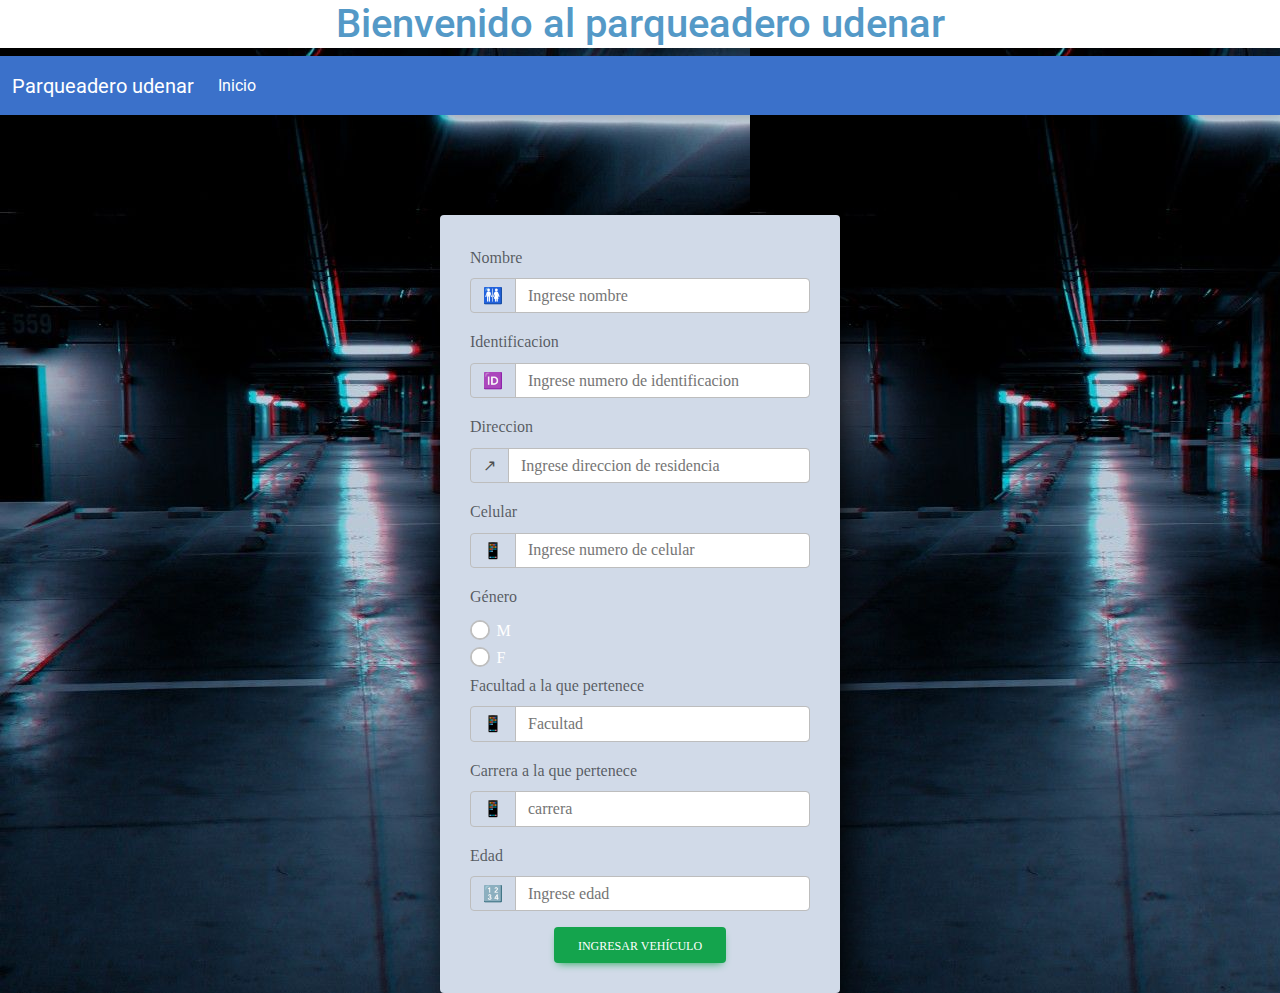
==== docente.html @ da69ce61 "Pagina web Ver1" ====
<!DOCTYPE html>
<html>
<head>
	<meta charset="utf-8">
	<meta name="viewport" content="width=device-width, initial-scale=1">
	<title>Docente</title>
	<!-- MDB icon -->
    <link rel="icon" href="img/mdb-favicon.ico" type="image/x-icon" />
    <!-- Font Awesome -->
    <link
      rel="stylesheet"
      href="https://cdnjs.cloudflare.com/ajax/libs/font-awesome/6.0.0/css/all.min.css"
    />
    <!-- Google Fonts Roboto -->
    <link
      rel="stylesheet"
      href="https://fonts.googleapis.com/css2?family=Roboto:wght@300;400;500;700;900&display=swap"
    />
    <!-- MDB -->
    <link rel="stylesheet" href="css/mdb.min.css" />
  </head>
  <link rel="stylesheet" type="text/css" href="css/bootstrap.min.css">
  <script src="https://cdn.jsdelivr.net/npm/@popperjs/core@2.11.6/dist/umd/popper.min.js" integrity="sha384-oBqDVmMz9ATKxIep9tiCxS/Z9fNfEXiDAYTujMAeBAsjFuCZSmKbSSUnQlmh/jp3" crossorigin="anonymous"></script>
  <script type="text/javascript" src="js/bootstrap.min.js"></script>
  <link rel="stylesheet" type="text/css" href="estilos.css">

  <link rel="preconnect" href="https://fonts.googleapis.com">
<link rel="preconnect" href="https://fonts.gstatic.com" crossorigin>
<link rel="stylesheet" type="text/css" href="estilos.css">
</head>
<body>
	<h1 align="center">Bienvenido al parqueadero udenar</h1>
 		<form method="post" action="#">

 			<nav class="navbar navbar-expand-lg navbar navbar-dark bg-primary">
			<div class="container-fluid">
			<a class="navbar-brand" href="#">Parqueadero udenar </a>
			<button class="navbar-toggler" type="button" data-bs-toggle="collapse" data-bs-target="#navbarNav"
				aria-controls="navbarNav" aria-expanded="false" aria-label="Toggle navigation">
				<span class="navbar-toggler-icon"></span>
			</button>
			<div class="collapse navbar-collapse" id="navbarNav">
				<ul class="navbar-nav">
					<li class="nav-item">
						<a class="nav-link active" aria-current="page" href="index.html">Inicio</a>
					</li>
					
						
					</li>
				</ul>
			</div>
		</div>
	</nav>
 		</form>

 			<form class="form-registro">
						<label for="nombre" class="form-label ">Nombre</label>
						<div class="input-group mb-3">
							<span class="input-group-text" id="basic-addon1">🚻</span>
							<input type="text" id="nombre" name="nombre" class="form-control" placeholder="Ingrese nombre"
								aria-label="nombre" aria-describedby="basic-addon1">
						</div>
						<label for="iden" class="form-label">Identificacion</label>
						<div class="input-group mb-3">
							<span class="input-group-text" id="basic-addon1">🆔</span>
							<input type="number" id="iden" name="iden" class="form-control"
								placeholder="Ingrese numero de identificacion" aria-label="iden"
								aria-describedby="basic-addon1">
						</div>
						<label for="dir" class="form-label">Direccion</label>
						<div class="input-group mb-3">
							<span class="input-group-text" id="basic-addon1">↗</span>
							<input type="text" id="dir" name="dir" class="form-control"
								placeholder="Ingrese direccion de residencia" aria-label="dir"
								aria-describedby="basic-addon1">
						</div>

						<label for="cel" class="form-label">Celular</label>
						<div class="input-group mb-3">
							<span class="input-group-text" id="basic-addon1">📱</span>
							<input type="number" id="cel" name="cel" class="form-control"
								placeholder="Ingrese numero de celular" aria-label="cel" aria-describedby="basic-addon1">
						</div>

						<label for="gen" class="form-label">Género</label>
						<div class="form-check">
							<input class="form-check-input" type="radio" name="gen" id="gen" value="M">
							<label class="form-check-label" for="gen">
								M
							</label>
						</div>
						<div class="form-check">
							<input class="form-check-input" type="radio" name="gen" id="gen2" value="F">
							<label class="form-check-label" for="gen2">
								F
							</label>
						</div>

						<label for="iden" class="form-label">Facultad a la que pertenece</label>
						<div class="input-group mb-3">
							<span class="input-group-text" id="basic-addon1">📱</span>
							<input type="number" id="iden" name="iden" class="form-control"
								placeholder="Facultad" aria-label="iden"
								aria-describedby="basic-addon1">
						</div>

						<label for="iden" class="form-label">Carrera a la que pertenece</label>
						<div class="input-group mb-3">
							<span class="input-group-text" id="basic-addon1">📱</span>
							<input type="number" id="iden" name="iden" class="form-control"
								placeholder="carrera" aria-label="iden"
								aria-describedby="basic-addon1">
						</div>

						<label for="ed" class="form-label">Edad</label>
						<div class="input-group mb-3">
							<span class="input-group-text" id="basic-addon1">🔢</span>
							<input type="text" id="ed" name="ed" class="form-control" placeholder="Ingrese edad"
								aria-label="ed" aria-describedby="basic-addon1">
						</div>
						<div class="d-flex justify-content-center">
							<button type="button" class="btn btn-success" onclick="formulario()">Ingresar vehículo</button>
						</div>
					</form>

</body>
</html>
---- estilos.css ----
h1{
		

text-align:center;
color: #5499C7 ;
background: white;
}
body{
		background-image: url(parqueadero2.jpg);
		

	}

*{
		margin: 0;
		padding: 0;
		box-sizing: border-box; 
	}

	.form-registro{

		width: 400px;
		background: #D1DAE8;
		padding: 30px;
		margin: auto;
		margin-top: 100px;
		border-radius:4px;
		font-family: 'calibri';
		color: white ;
		box-shadow: 7px 13px 37px #000 ;
	}
	.card-title{
		text-align:center;
		color: #1D3250 ;
		font-family: 'Permanent Marker', cursive;
	}
	.sex{
		color: black;

	}
---- estilos.css ----
h1{
		

text-align:center;
color: #5499C7 ;
background: white;
}
body{
		background-image: url(parqueadero2.jpg);
		

	}

*{
		margin: 0;
		padding: 0;
		box-sizing: border-box; 
	}

	.form-registro{

		width: 400px;
		background: #D1DAE8;
		padding: 30px;
		margin: auto;
		margin-top: 100px;
		border-radius:4px;
		font-family: 'calibri';
		color: white ;
		box-shadow: 7px 13px 37px #000 ;
	}
	.card-title{
		text-align:center;
		color: #1D3250 ;
		font-family: 'Permanent Marker', cursive;
	}
	.sex{
		color: black;

	}
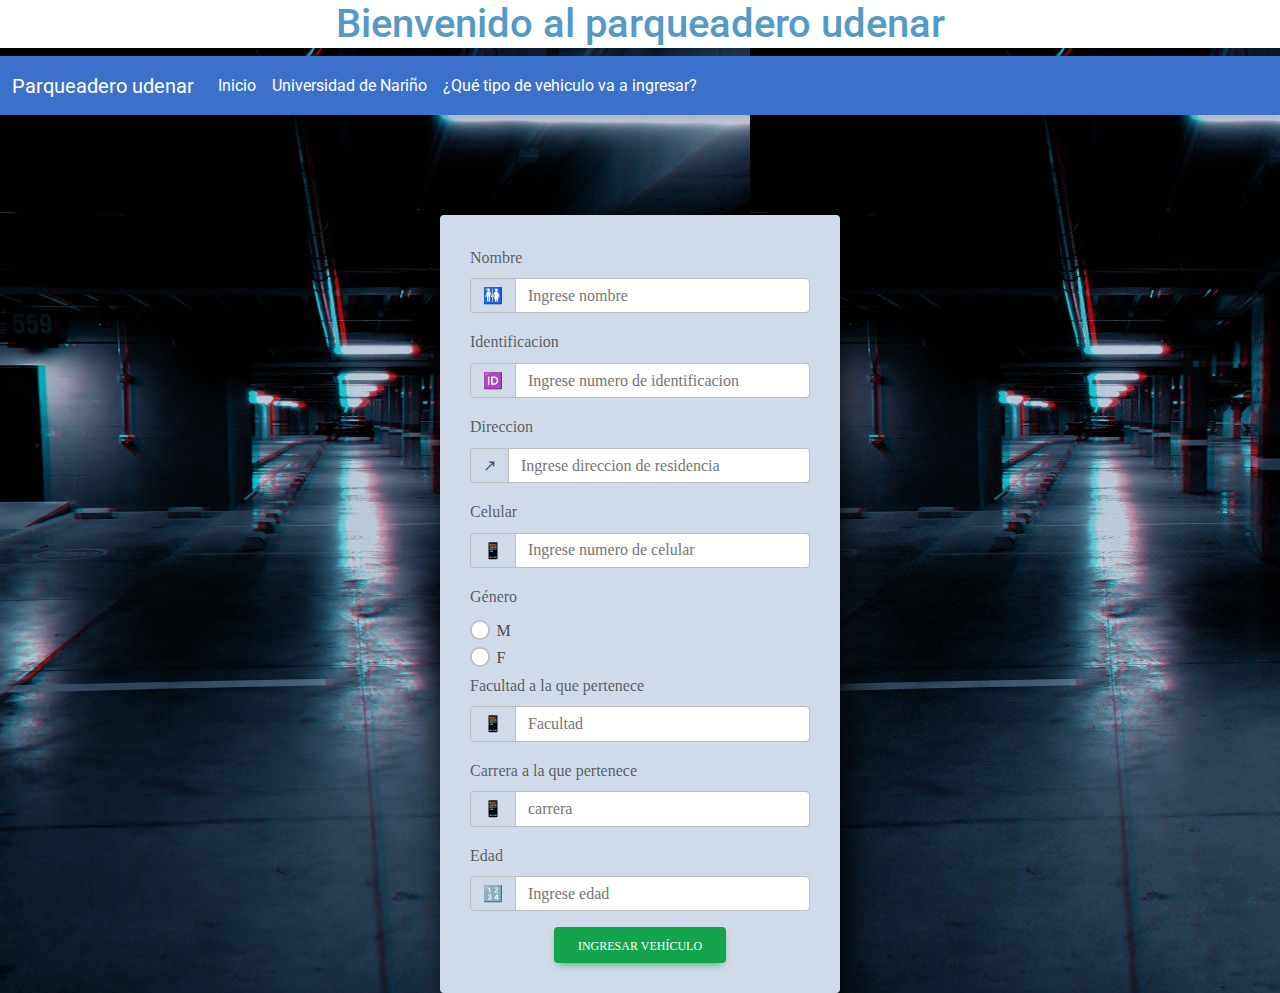
==== commit ae6b4661: "Pagina web ver4" ====
--- a/docente.html
+++ b/docente.html
@@ -33,24 +33,32 @@
  		<form method="post" action="#">
 
  			<nav class="navbar navbar-expand-lg navbar navbar-dark bg-primary">
-			<div class="container-fluid">
-			<a class="navbar-brand" href="#">Parqueadero udenar </a>
-			<button class="navbar-toggler" type="button" data-bs-toggle="collapse" data-bs-target="#navbarNav"
-				aria-controls="navbarNav" aria-expanded="false" aria-label="Toggle navigation">
-				<span class="navbar-toggler-icon"></span>
-			</button>
-			<div class="collapse navbar-collapse" id="navbarNav">
-				<ul class="navbar-nav">
-					<li class="nav-item">
-						<a class="nav-link active" aria-current="page" href="index.html">Inicio</a>
-					</li>
-					
-						
-					</li>
-				</ul>
-			</div>
-		</div>
-	</nav>
+      <div class="container-fluid">
+      <a class="navbar-brand" href="#">Parqueadero udenar </a>
+      <button class="navbar-toggler" type="button" data-bs-toggle="collapse" data-bs-target="#navbarNav"
+        aria-controls="navbarNav" aria-expanded="false" aria-label="Toggle navigation">
+        <span class="navbar-toggler-icon"></span>
+      </button>
+      <div class="collapse navbar-collapse" id="navbarNav">
+        <ul class="navbar-nav">
+          <li class="nav-item">
+            <a class="nav-link active" aria-current="page" href="index.html">Inicio</a>
+          </li>
+
+          <li class="nav-item">
+            <a class="nav-link active" aria-current="page" href="https://www.udenar.edu.co/">Universidad de Nariño </a>
+          </li>
+
+          <li class="nav-item">
+            <a class="nav-link active" aria-current="page" href="tipoV.html"> ¿Qué tipo de vehiculo va a ingresar? </a>
+          </li>
+          
+            
+          </li>
+        </ul>
+      </div>
+    </div>
+  </nav>
  		</form>
 
  			<form class="form-registro">
--- a/estilos.css
+++ b/estilos.css
@@ -39,3 +39,19 @@
 
 	}
 	
+	.form-check-label{
+		color: #4D4C4C;
+	}
+
+	.form-registro2{
+
+		width: 600px;
+		background: #D1DAE8;
+		padding: 30px;
+		margin: auto;
+		margin-top: 100px;
+		border-radius:4px;
+		font-family: 'calibri';
+		color: white ;
+		box-shadow: 7px 13px 37px #000 ;
+	}
--- a/estilos.css
+++ b/estilos.css
@@ -39,3 +39,19 @@
 
 	}
 	
+	.form-check-label{
+		color: #4D4C4C;
+	}
+
+	.form-registro2{
+
+		width: 600px;
+		background: #D1DAE8;
+		padding: 30px;
+		margin: auto;
+		margin-top: 100px;
+		border-radius:4px;
+		font-family: 'calibri';
+		color: white ;
+		box-shadow: 7px 13px 37px #000 ;
+	}
